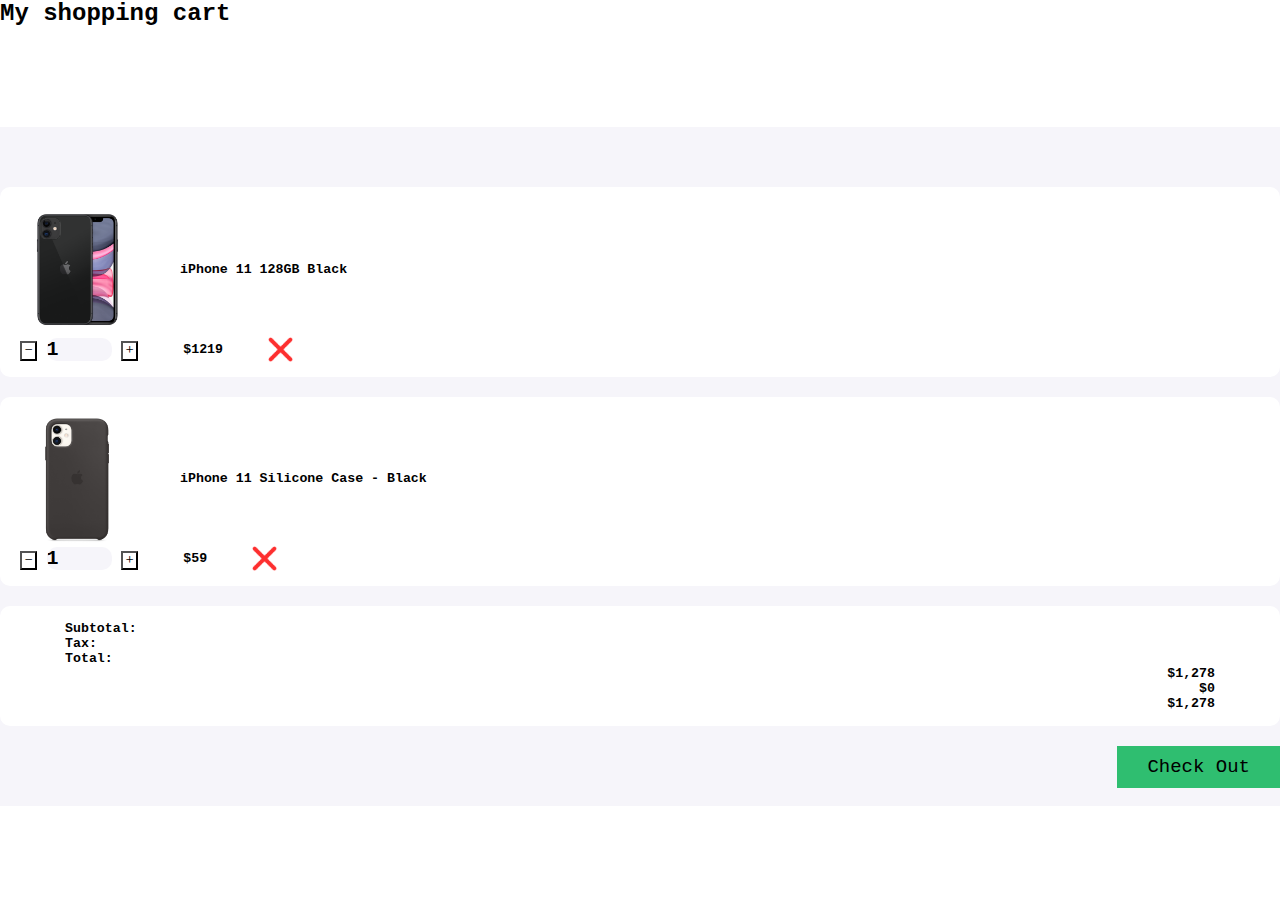
==== index.html @ 80477902 "shopping cart calculation html ans css added" ====
<!DOCTYPE html>
<html>
  <head>
    <title>Shopping Cart</title>
    <meta charset="utf-8" />
    <meta name="viewport" content="width=device-width, initial-scale=1" />
    <!-- bootstrap-cdn -->
    <link
      href="https://cdn.jsdelivr.net/npm/bootstrap@5.0.2/dist/css/bootstrap.min.css"
      rel="stylesheet"
      integrity="sha384-EVSTQN3/azprG1Anm3QDgpJLIm9Nao0Yz1ztcQTwFspd3yD65VohhpuuCOmLASjC"
      crossorigin="anonymous"
    />
    <!-- bootstrap - font - cdn -->
    <link
      rel="stylesheet"
      href="https://cdn.jsdelivr.net/npm/bootstrap-icons@1.8.1/font/bootstrap-icons.css"
    />
    <!-- external style.css added -->
    <link href="style.css" rel="stylesheet" />
  </head>

  <body>
    <section>
      <div class="container">
        <h2>My shopping cart</h2>
        <div class="cart">
          <div class="col-md-12 col-lg-10 mx-auto">
            <!-- first - products - starts -->
            <div class="cart-item">
              <div class="row">
                <div class="col-md-7 center-item">
                  <img src="images/product-1.png" alt="" />
                  <h5>iPhone 11 128GB Black</h5>
                </div>
                <div class="col-md-5 center-item">
                  <div class="input-group number-spinner">
                    <button class="btn btn-default" id="phone-minus">
                      <i class="bi bi-dash"></i>
                    </button>
                    <input
                      type="number"
                      min="0"
                      class="form-control text-center"
                      value="1"
                      id="quantityField-phone"
                    />
                    <button class="btn btn-default" id="phone-plus">
                      <i class="bi bi-plus"></i>
                    </button>
                  </div>
                  <h5 id="price-phone">$1219</h5>
                  <img src="images/remove.png" alt="" class="remove-item" />
                </div>
              </div>
            </div>
            <!-- first - products -ends -->
            <!-- second - products - starts -->
            <div class="cart-item">
              <div class="row">
                <div class="col-md-7 center-item mx-auto">
                  <img src="images/product-2.png" alt="" />
                  <h5>iPhone 11 Silicone Case - Black</h5>
                </div>
                <div class="col-md-5 center-item">
                  <div class="input-group number-spinner">
                    <button class="btn btn-default" id="case-minus">
                      <i class="bi bi-dash"></i>
                    </button>
                    <input
                      type="number"
                      min="0"
                      class="form-control text-center"
                      value="1"
                      id="quantityField-case"
                    />
                    <button class="btn btn-default" id="case-plus">
                      <i class="bi bi-plus"></i>
                    </button>
                  </div>
                  <h5 id="price-case">$59</h5>
                  <img src="images/remove.png" alt="" class="remove-item" />
                </div>
              </div>
            </div>
            <!-- second - product - ends -->
            <!-- shopping calculation starts -->
            <div class="cart-item">
              <div class="row">
                <div class="col-md-8 col-4">
                  <h5>Subtotal:</h5>
                  <h5>Tax:</h5>
                  <h5>Total:</h5>
                </div>
                <div class="col-md-4 col-8 status">
                  <h5>$1,278</h5>
                  <h5>$0</h5>
                  <h5>$1,278</h5>
                </div>
              </div>
            </div>
            <!-- shopping calculation ends -->
            <!-- checkout button starts -->
            <div class="col-md-12 pt-4 pb-4">
              <button type="button" class="btn btn-success check-out">
                Check Out
              </button>
            </div>
            <!-- checkout button ends -->
          </div>
        </div>
      </div>
    </section>
    <!-- added javascript file -->
    <script src="/js/shopping-cart.js"></script>
  </body>
</html>
---- style.css ----
/* common - style */
*,
*::after,
*::before {
  margin: 0;
  padding: 0;
  box-sizing: border-box;
  font-family: "Courier New", Courier, monospace;
}
/* html body common background color */
body {
  background: #fff;
}

.cart {
  margin: 100px 0;
  background-color: #f6f5fa;
  padding: 60px 0;
}
.total-price {
  padding-bottom: 15px;
}
.cart-item {
  background-color: #fff;
  border-radius: 10px;
  padding: 15px 20px;
  margin-bottom: 20px;
}
.center-item {
  display: flex;
  align-items: center;
  justify-content: flex-start;
}
.cart-item img {
  width: 115px;
}
.cart-item h5 {
  padding: 0 45px;
}
.cart-item .remove-item {
  width: 25px !important;
}
.btn-default {
  background-color: #fff;
}
.cart-item .form-control {
  background-color: #f6f5fa;
  border: none;
  width: 65px;
  border-radius: 10px !important;
  font-weight: 700;
  font-size: 20px;
}
.input-group {
  width: unset;
  flex-wrap: nowrap;
}
.status {
  text-align: right;
}
.check-out {
  float: right;
  padding: 10px 30px;
  font-size: 19px;
  background-color: #2fbe70;
  border: none;
}
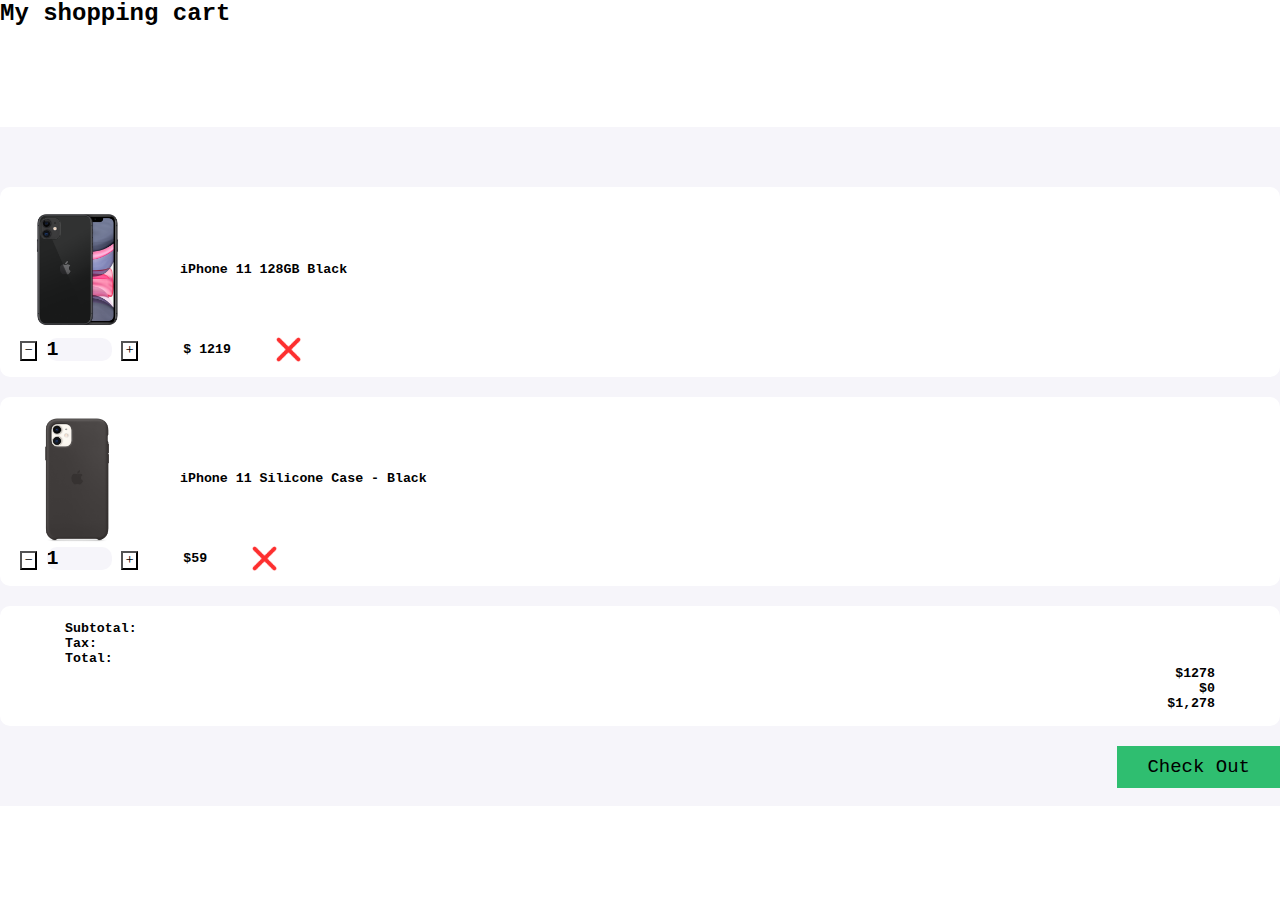
==== commit ea1b2d96: "calculate total function develop and added" ====
--- a/index.html
+++ b/index.html
@@ -49,7 +49,7 @@
                       <i class="bi bi-plus"></i>
                     </button>
                   </div>
-                  <h5 id="price-phone">$1219</h5>
+                  <h5>$<span id="price-phone"> 1219</span></h5>
                   <img src="images/remove.png" alt="" class="remove-item" />
                 </div>
               </div>
@@ -78,7 +78,7 @@
                       <i class="bi bi-plus"></i>
                     </button>
                   </div>
-                  <h5 id="price-case">$59</h5>
+                  <h5>$<span id="price-case">59</span></h5>
                   <img src="images/remove.png" alt="" class="remove-item" />
                 </div>
               </div>
@@ -93,7 +93,7 @@
                   <h5>Total:</h5>
                 </div>
                 <div class="col-md-4 col-8 status">
-                  <h5>$1,278</h5>
+                  <h5>$<span id="subTotal">1278</span></h5>
                   <h5>$0</h5>
                   <h5>$1,278</h5>
                 </div>
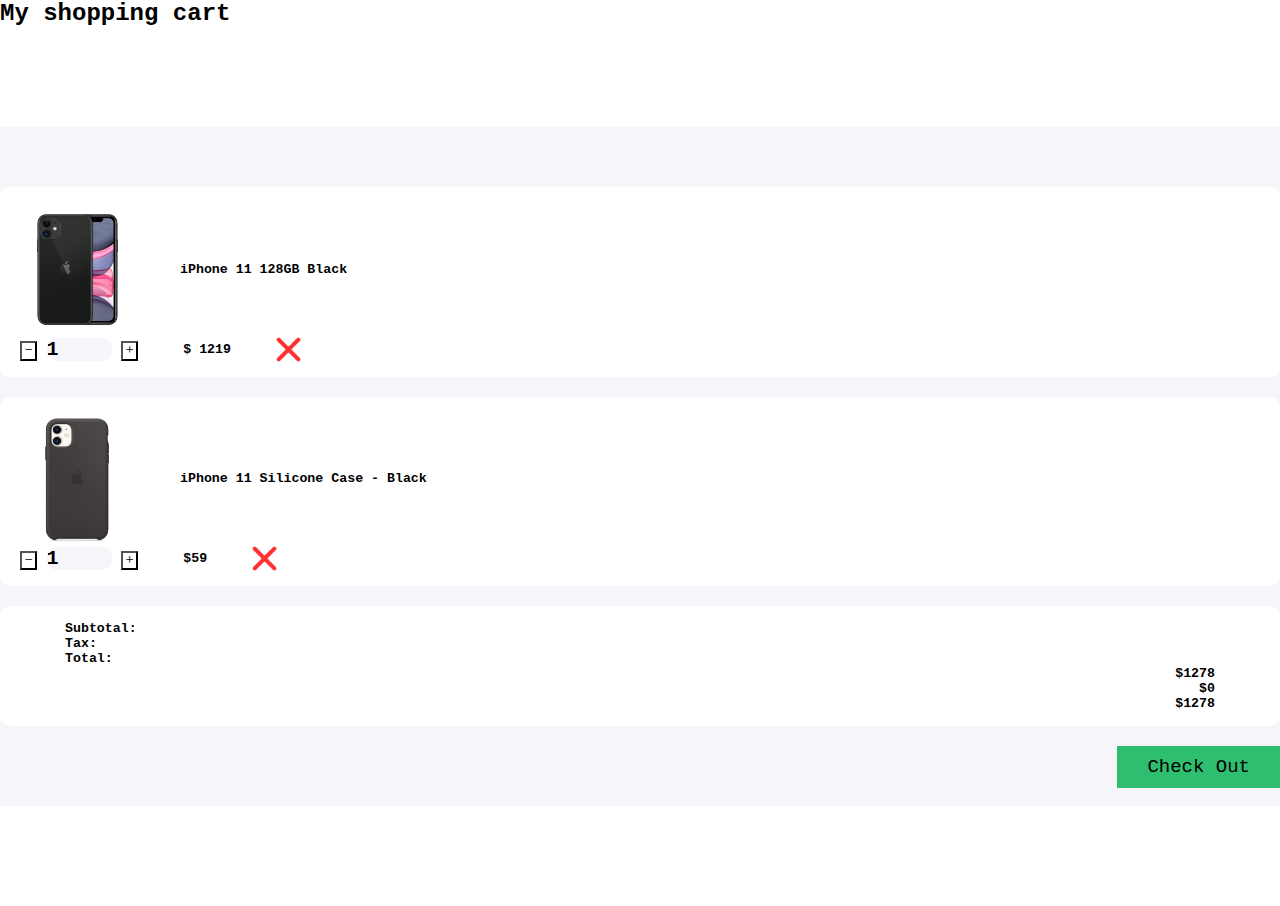
==== commit d60bb3d0: "all field will be interactive by using js DOM and event handler" ====
--- a/index.html
+++ b/index.html
@@ -94,8 +94,8 @@
                 </div>
                 <div class="col-md-4 col-8 status">
                   <h5>$<span id="subTotal">1278</span></h5>
-                  <h5>$0</h5>
-                  <h5>$1,278</h5>
+                  <h5>$<span id="tax">0</span></h5>
+                  <h5>$<span id="total">1278</span></h5>
                 </div>
               </div>
             </div>
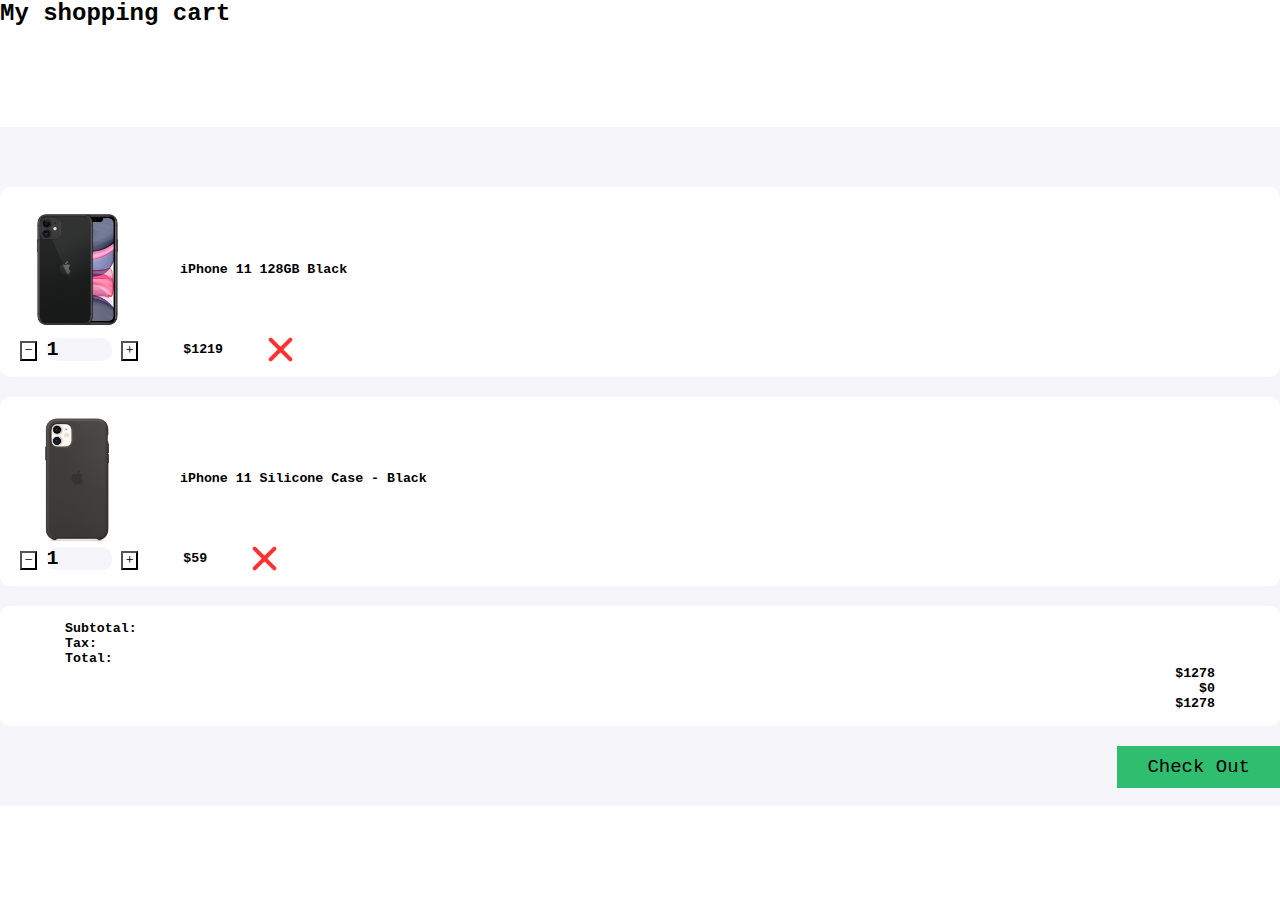
==== commit 43f283df: "phone price from dollar sign space reduce" ====
--- a/index.html
+++ b/index.html
@@ -49,7 +49,7 @@
                       <i class="bi bi-plus"></i>
                     </button>
                   </div>
-                  <h5>$<span id="price-phone"> 1219</span></h5>
+                  <h5>$<span id="price-phone">1219</span></h5>
                   <img src="images/remove.png" alt="" class="remove-item" />
                 </div>
               </div>
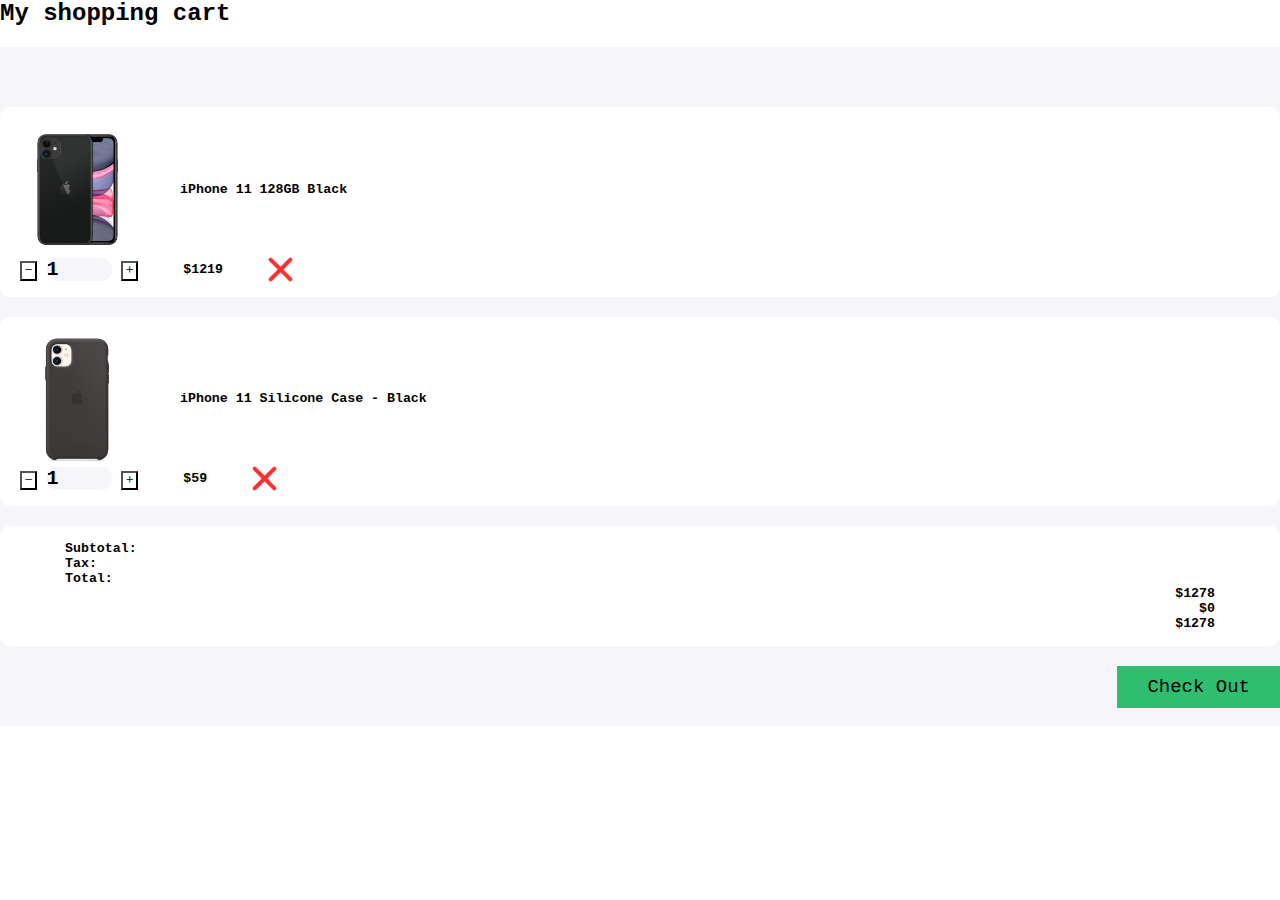
==== commit 1e9daa6f: "for deploy we put html file in outer folder" ====
--- a/index.html
+++ b/index.html
@@ -17,20 +17,20 @@
       href="https://cdn.jsdelivr.net/npm/bootstrap-icons@1.8.1/font/bootstrap-icons.css"
     />
     <!-- external style.css added -->
-    <link href="style.css" rel="stylesheet" />
+    <link href="/css/style.css" rel="stylesheet" />
   </head>
 
   <body>
     <section>
       <div class="container">
-        <h2>My shopping cart</h2>
+        <h2 class="text-center mt-3">My shopping cart</h2>
         <div class="cart">
           <div class="col-md-12 col-lg-10 mx-auto">
             <!-- first - products - starts -->
             <div class="cart-item">
               <div class="row">
                 <div class="col-md-7 center-item">
-                  <img src="images/product-1.png" alt="" />
+                  <img src="/images/product-1.png" alt="" />
                   <h5>iPhone 11 128GB Black</h5>
                 </div>
                 <div class="col-md-5 center-item">
@@ -50,7 +50,7 @@
                     </button>
                   </div>
                   <h5>$<span id="price-phone">1219</span></h5>
-                  <img src="images/remove.png" alt="" class="remove-item" />
+                  <img src="/images/remove.png" alt="" class="remove-item" />
                 </div>
               </div>
             </div>
@@ -59,7 +59,7 @@
             <div class="cart-item">
               <div class="row">
                 <div class="col-md-7 center-item mx-auto">
-                  <img src="images/product-2.png" alt="" />
+                  <img src="/images/product-2.png" alt="" />
                   <h5>iPhone 11 Silicone Case - Black</h5>
                 </div>
                 <div class="col-md-5 center-item">
@@ -79,7 +79,7 @@
                     </button>
                   </div>
                   <h5>$<span id="price-case">59</span></h5>
-                  <img src="images/remove.png" alt="" class="remove-item" />
+                  <img src="/images/remove.png" alt="" class="remove-item" />
                 </div>
               </div>
             </div>
@@ -102,7 +102,11 @@
             <!-- shopping calculation ends -->
             <!-- checkout button starts -->
             <div class="col-md-12 pt-4 pb-4">
-              <button type="button" class="btn btn-success check-out">
+              <button
+                id="btn-checkout"
+                type="button"
+                class="btn btn-success check-out"
+              >
                 Check Out
               </button>
             </div>
--- a/css/style.css
+++ b/css/style.css
@@ -0,0 +1,67 @@
+/* common - style */
+*,
+*::after,
+*::before {
+  margin: 0;
+  padding: 0;
+  box-sizing: border-box;
+  font-family: "Courier New", Courier, monospace;
+}
+/* html body common background color */
+body {
+  background: #fff;
+}
+
+.cart {
+  margin: 20px 0;
+  background-color: #f6f5fa;
+  padding: 60px 0;
+}
+.total-price {
+  padding-bottom: 15px;
+}
+.cart-item {
+  background-color: #fff;
+  border-radius: 10px;
+  padding: 15px 20px;
+  margin-bottom: 20px;
+}
+.center-item {
+  display: flex;
+  align-items: center;
+  justify-content: flex-start;
+}
+.cart-item img {
+  width: 115px;
+}
+.cart-item h5 {
+  padding: 0 45px;
+}
+.cart-item .remove-item {
+  width: 25px !important;
+}
+.btn-default {
+  background-color: #fff;
+}
+.cart-item .form-control {
+  background-color: #f6f5fa;
+  border: none;
+  width: 65px;
+  border-radius: 10px !important;
+  font-weight: 700;
+  font-size: 20px;
+}
+.input-group {
+  width: unset;
+  flex-wrap: nowrap;
+}
+.status {
+  text-align: right;
+}
+.check-out {
+  float: right;
+  padding: 10px 30px;
+  font-size: 19px;
+  background-color: #2fbe70;
+  border: none;
+}
